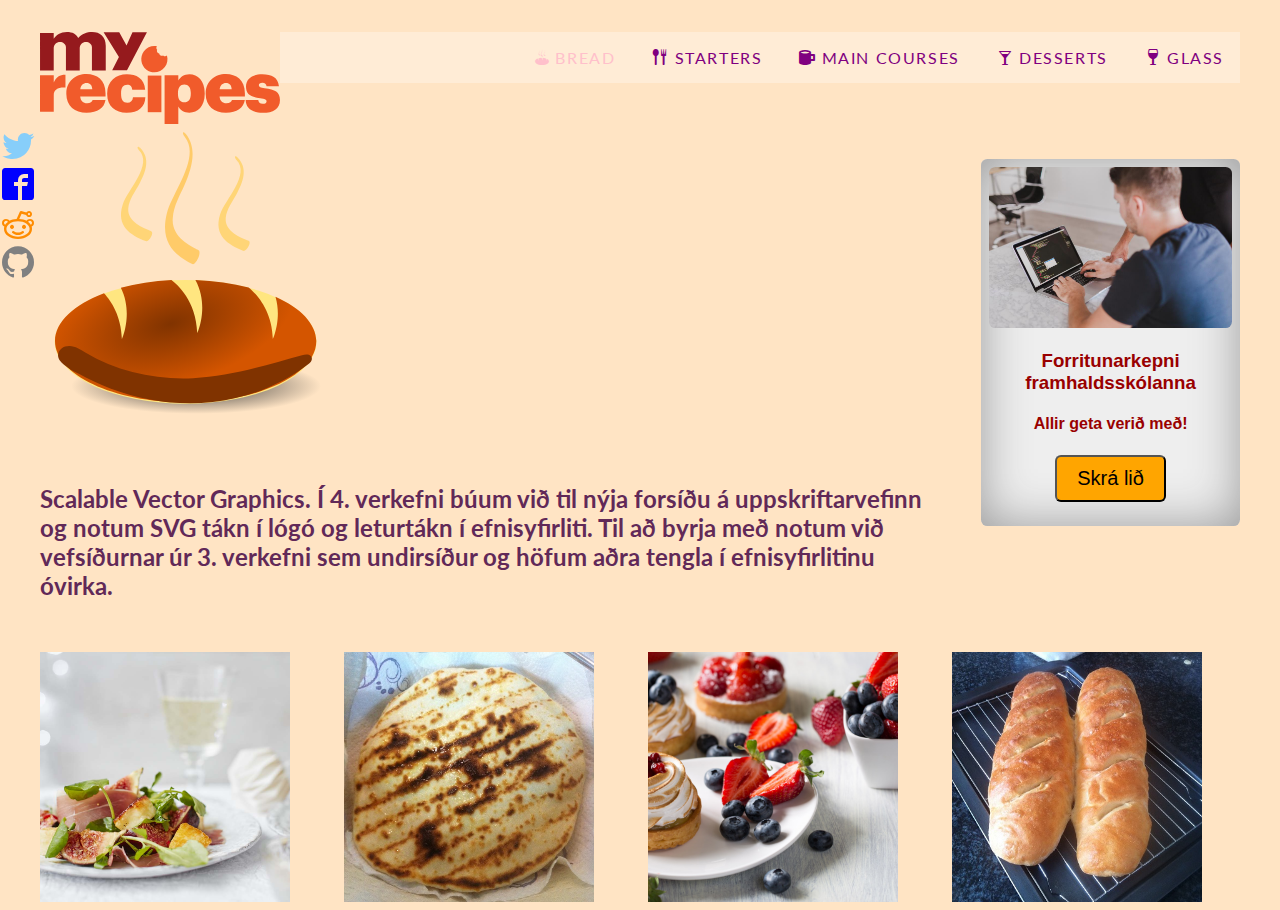
==== index.html @ 911eb3d3 "Ég er búinn með basic uppsetningu á aukaverkefninu en þarf að fípússa það þegar ég er búinn með aðal" ====
<!DOCTYPE html>

<html lang="en">
<head>
    <meta charset="UTF-8">
    <meta name="viewport" content="width=device-width, initial-scale=1.0">
    <meta http-equiv="X-UA-Compatible" content="ie=edge">
    <!--link rel="stylesheet" href="https://cdn.jsdelivr.net/npm/picnic@6.5.0/picnic.min.css"-->
    <link href="https://fonts.googleapis.com/css?family=Lato|Lemonada&display=swap" rel="stylesheet">
    <link rel="stylesheet" href="css/styles.min.css">
    <link rel="stylesheet" href="css/sociabutts.min.css">
    <title>My Recipes</title>
</head>
<body class="container">
    <header class="headcol-2">
        <div>
            <a href="index.html">
                <img src="img/my-recipes.svg">
            </a>
        </div>
        <nav cass="topnav">
            <input type="checkbox" id="toggle" class="menuInput">
            <label for="toggle" class="menuLabel"><span class="icon-bread"></span></label>
            <ul class="topmenu">
                <li><a href="bread.html" class="current"><span class="icon-bread"></span>BREAD</a></li>
                <li><a href="#"><span class="icon-spoon-knife"></span>STARTERS</a></li>
                <li><a href="#"><span class="icon-mug"></span>MAIN COURSES</a></li>
                <li><a href="#"><span class="icon-glass2"></span>DESSERTS</a></li>
                <li><a href="#"><span class="icon-glass"></span>GLASS</a></li>
            </ul>
        </nav>
    </header>
    <div class ="sMedia">
    <div class="twitter">
        <a href="https://www.twitter.com" title="twitter">
            <span class="icon-twitter"></span>
        </a>
    </div>
    <div class="facebook">
        <a href="https://www.facebook.com" title="facebook">
            <span class="icon-facebook2"></span>
        </a>
    </div>
    <div class="reddit">
        <a href="https://www.reddit.com" title="reddit">
            <span class="icon-reddit"></span>
        </a>
    </div>
    <div class="github">
        <a href="https://www.github.com" title="github">
            <span class="icon-github"></span>
        </a>
    </div>
</div>
    <main>
        <section class="col-3-1">
            <div class="splashlogo">
                <img src="img/hot_plain_bread2.svg">
            </div>
            <div class="kynning">
                <h2>Scalable Vector Graphics. Í 4. verkefni búum við til nýja forsíðu á uppskriftarvefinn og notum SVG tákn í lógó og leturtákn í efnisyfirliti. Til að byrja með notum við vefsíðurnar úr 3. verkefni sem undirsíður og höfum aðra tengla í efnisyfirlitinu óvirka.</h2>
            </div>
            <div class="auglysing">
                <a href="https://www.ru.is/forritun/skraning/" target="_blank" class="augl">
    <div class="ad">
        <div class="innihald">
            <img src="img/forritun.jpg" class="fade-in">
            <h3 id="intro">Forritunarkepni framhaldsskólanna</h3>
            <h4 id="pepp">Allir geta verið með!</h4>
            <button class="thoughtbot">Skrá lið</button>
        </div>
    </div>
</a>
            </div>
        </section>
        <section class="col-4">
                <img src="img/FigHamStarter.jpg" title="mynd1">    
                <img src="img/naan.jpg" title="mynd2">
                <img src="img/desserts-hero.jpg" title="mynd3">
                <img src="img/bread.jpg" title="mynd4">
        </section>
    </main>
</body>
</html>
---- css/styles.min.css ----
body{background-color:bisque;font-family:'Lato', sans-serif;padding-right:2em;padding-left:2em}h1,h2,h3{color:#612958}.mybutton{background:pink}.card{border-radius:.5em;border:1px solid #7e7e7e;background:#fff url("../img/hot_plain_bread.svg") bottom right no-repeat;-webkit-box-shadow:-5px 10px 10px #afaca8;box-shadow:-5px 10px 10px #afaca8;padding:1em}.card2{border-radius:.5em;border:1px solid #7e7e7e;background:#fff url("../img/hot_plain_bread2.svg") bottom right no-repeat;-webkit-box-shadow:-5px 10px 10px #afaca8;box-shadow:-5px 10px 10px #afaca8;padding:1em}img{max-width:100%;height:auto}.stretch{display:-ms-grid;display:grid;-ms-grid-column-align:stretch;justify-self:stretch}.topmenu a:hover{background-color:orange}.topmenu li{color:black;list-style-type:none}.topmenu span{padding:0.3em}.col-4 img{height:250px;width:250px;-o-object-fit:cover;object-fit:cover}.container{margin-top:2em}.col-2{display:-ms-grid;display:grid;-ms-grid-columns:1fr;grid-template-columns:1fr;grid-gap:2em}.col-3{display:-ms-grid;display:grid;-ms-grid-columns:1fr;grid-template-columns:1fr;grid-gap:2em}.col-4{display:-ms-grid;display:grid;-ms-grid-columns:1fr 1fr;grid-template-columns:1fr 1fr;grid-gap:1em;-webkit-box-align:center;-ms-flex-align:center;align-items:center;margin-top:2em}.topmenu a{color:#6b2d61;text-decoration:none}@media screen and (min-width: 37.5em){.col2{display:-ms-grid;display:grid;-ms-grid-columns:1fr;grid-template-columns:1fr;grid-gap:1em}.col-3{display:-ms-grid;display:grid;-ms-grid-columns:1fr 1fr;grid-template-columns:1fr 1fr;grid-gap:1em}.spashlogo{-ms-grid-row:1;-ms-grid-column:1;grid-area:splashlogo;width:96%}.kynning{-ms-grid-row:2;-ms-grid-column:1;grid-area:kynning}.auglysing{-ms-grid-row:1;-ms-grid-row-span:2;-ms-grid-column:2;grid-area:auglysing;padding:1em;text-align:center}.col-3-1{display:-ms-grid;display:grid;-ms-grid-columns:3.25fr 1fr;grid-template-columns:3.25fr 1fr;grid-gap:2em;grid-template-areas:"splashlogo auglysing" "kynning auglysing"}.headlogo{-ms-grid-row:1;-ms-grid-column:1;grid-area:headlogo}.topnav{-ms-grid-row:1;-ms-grid-column:2;grid-area:topnav}.headcol-2{display:-ms-grid;display:grid;-ms-grid-columns:1fr 4fr;grid-template-columns:1fr 4fr;grid-template-areas:"headlogo topnav"}.topmenu{display:-webkit-box;display:-ms-flexbox;display:flex;-webkit-box-orient:horizontal;-webkit-box-direction:normal;-ms-flex-flow:row;flex-flow:row;-ms-flex-wrap:nowrap;flex-wrap:nowrap;-webkit-box-pack:end;-ms-flex-pack:end;justify-content:flex-end}.topmenu a{color:#6b2d61;text-decoration:none;padding:1em}.col-4{display:-ms-grid;display:grid;-ms-grid-columns:(0.9fr)[4];grid-template-columns:repeat(4, 0.9fr);grid-gap:1em;-webkit-box-align:center;-ms-flex-align:center;align-items:center;margin-top:2em}}@media screen and (min-width: 60em){.col-2{display:-ms-grid;display:grid;-ms-grid-columns:1fr 1fr;grid-template-columns:1fr 1fr;grid-gap:2em}.col-3{display:-ms-grid;display:grid;-ms-grid-columns:1fr 1fr 1fr;grid-template-columns:1fr 1fr 1fr;grid-gap:1em}.splashlogo{-ms-grid-row:1;-ms-grid-column:1;grid-area:splashlogo;width:96%}.kynning{-ms-grid-row:2;-ms-grid-column:1;grid-area:kynning}.auglysing{-ms-grid-row:1;-ms-grid-row-span:2;-ms-grid-column:2;grid-area:auglysing;padding:1em;text-align:center}.col-3-1{display:-ms-grid;display:grid;-ms-grid-columns:3.25fr 1fr;grid-template-columns:3.25fr 1fr;grid-gap:2em;grid-template-areas:"splashlogo auglysing" "kynning auglysing"}.topmenu{display:-webkit-box;display:-ms-flexbox;display:flex;-webkit-box-orient:horizontal;-webkit-box-direction:normal;-ms-flex-flow:row;flex-flow:row;-ms-flex-wrap:nowrap;flex-wrap:nowrap;-webkit-box-pack:end;-ms-flex-pack:end;justify-content:flex-end}.topmenu a{color:#6b2d61;text-decoration:none;padding:1em}.col-4{display:-ms-grid;display:grid;-ms-grid-columns:(0.9fr)[4];grid-template-columns:repeat(4, 0.9fr);grid-gap:1em;-webkit-box-align:center;-ms-flex-align:center;align-items:center;margin-top:2em}}@font-face{font-family:'icomoon';src:url("../fonts/icomoon.eot?j4xeu8");src:url("../fonts/icomoon.eot?j4xeu8#iefix") format("embedded-opentype"),url("../fonts/icomoon.ttf?j4xeu8") format("truetype"),url("../fonts/icomoon.woff?j4xeu8") format("woff"),url("../fonts/icomoon.svg?j4xeu8#icomoon") format("svg");font-weight:normal;font-style:normal;font-display:block}[class^="icon-"],[class*=" icon-"]{font-family:'icomoon' !important;font-style:normal;font-weight:normal;font-variant:normal;text-transform:none;line-height:1;-webkit-font-smoothing:antialiased;-moz-osx-font-smoothing:grayscale}.icon-bread:before{content:"\e900"}.icon-glass:before{content:"\e9a0"}.icon-glass2:before{content:"\e9a1"}.icon-mug:before{content:"\e9a2"}.icon-spoon-knife:before{content:"\e9a3"}.icon-facebook2:before{content:"\ea91"}.icon-twitter:before{content:"\ea96"}.icon-github:before{content:"\eab0"}.icon-reddit:before{content:"\eac6"}.sMedia{display:-webkit-box;display:-ms-flexbox;display:flex;-webkit-box-orient:vertical;-webkit-box-direction:normal;-ms-flex-flow:column;flex-flow:column;position:fixed;-ms-flex-pack:distribute;justify-content:space-around}.sMedia a{-webkit-box-align:right;-ms-flex-align:right;align-items:right;color:white;font-size:2em;color:black;text-decoration:none;list-style-type:none;right:1.2em}.facebook a{color:blue;position:relative}.twitter a{color:lightskyblue;position:relative}.reddit a{color:darkorange;position:relative}.github a{color:gray;position:relative}.ad{text-align:center;width:100%;margin-top:1em;padding:.5em;background-color:#eee;border-radius:.4em;-webkit-box-shadow:inset 0 0 3em #999;box-shadow:inset 0 0 3em #999;overflow:hidden}.augl{text-decoration:none}.innihald{padding-bottom:1em}.innihald h3,.innihald h4{font-family:sans-serif;color:#900}.thoughtbot{position:relative;-webkit-animation:kvikun 4s 1;animation:kvikun 4s 1;border-radius:.3em;background-color:orange;padding:.5em;padding-right:1em;padding-left:1em;font-size:20px}.fade-in{border-radius:.4em;-webkit-animation:fadeIn ease 10s;animation:fadeIn ease 10s}@-webkit-keyframes fadeIn{0%{opacity:0}100%{opacity:1}}@keyframes fadeIn{0%{opacity:0}100%{opacity:1}}@-webkit-keyframes kvikun{0%{left:0;top:-20em}80%{left:0;top:2em}100%{left:0;top:0}}@keyframes kvikun{0%{left:0;top:-20em}80%{left:0;top:2em}100%{left:0;top:0}}#intro{position:relative;-webkit-animation:intro 15s infinite;animation:intro 15s infinite;-webkit-animation-direction:alternate;animation-direction:alternate}@-webkit-keyframes intro{0%{left:-15em}10%{left:0}90%{left:0}100%{left:55em}}@keyframes intro{0%{left:-15em}10%{left:0}90%{left:0}100%{left:55em}}#pepp{position:relative;-webkit-animation:pepp 20s infinite;animation:pepp 20s infinite;animation-direction:reverse;text-decoration:none;font-style:none}@-webkit-keyframes pepp{0%{left:-15em}20%{left:0}90%{left:0}100%{left:55em}}@keyframes pepp{0%{left:-15em}20%{left:0}90%{left:0}100%{left:55em}}.menuInput{display:none}.menuLabel{position:fixed;top:0;right:0;width:2.5em;height:1.6em;color:purple;font-size:1.3em;text-align:left;padding:.5em;-webkit-transition:all .4s ease;transition:all .4s ease;z-index:999}.menuInput:checked+.menuLabel{-webkit-transform:translate(-23px, -3px) rotate(-90deg);transform:translate(-23px, -3px) rotate(-90deg);-webkit-transition:all .5s ease;transition:all .5s ease}.menuInput:checked ~ .topmenu{position:fixed;top:3em;right:0;z-index:980;-webkit-transition:all .5s ease;transition:all .5s ease}.topmenu{display:block;position:fixed;top:3em;right:-15em;z-index:980;padding:0;margin:0;list-style:none;-webkit-transition:all .5s ease;transition:all .5s ease;background-color:rgba(255,255,255,0.8)}.topmenu a{display:block;color:purple;text-decoration:none;text-transform:uppercase;text-align:left;padding:1em;margin:0;letter-spacing:.1em}.topmenu a:hover,.topmenu a:active{color:pink;background-color:#fff}.topmenu a.current{color:pink}@media screen and (min-width: 48em){.topnav{margin:1em 0 0 2em;border-radius:3px}.topmenu{display:-webkit-box;display:-ms-flexbox;display:flex;-webkit-box-orient:horizontal;-webkit-box-direction:normal;-ms-flex-flow:row;flex-flow:row;-webkit-box-pack:end;-ms-flex-pack:end;justify-content:flex-end;position:relative;top:0;right:0;background-color:rgba(255,255,255,0.3);-webkit-transition:none;transition:none}.menuLabel{display:none}}table{border:1px solid #ccc;border-collapse:collapse;margin:0;padding:0;table-layout:fixed;width:100%}table tr{background-color:#f8f8f8;border:1px solid #ddd;padding:.35em}table th,table td{padding:.625em;text-align:center}
/*# sourceMappingURL=styles.min.css.map */
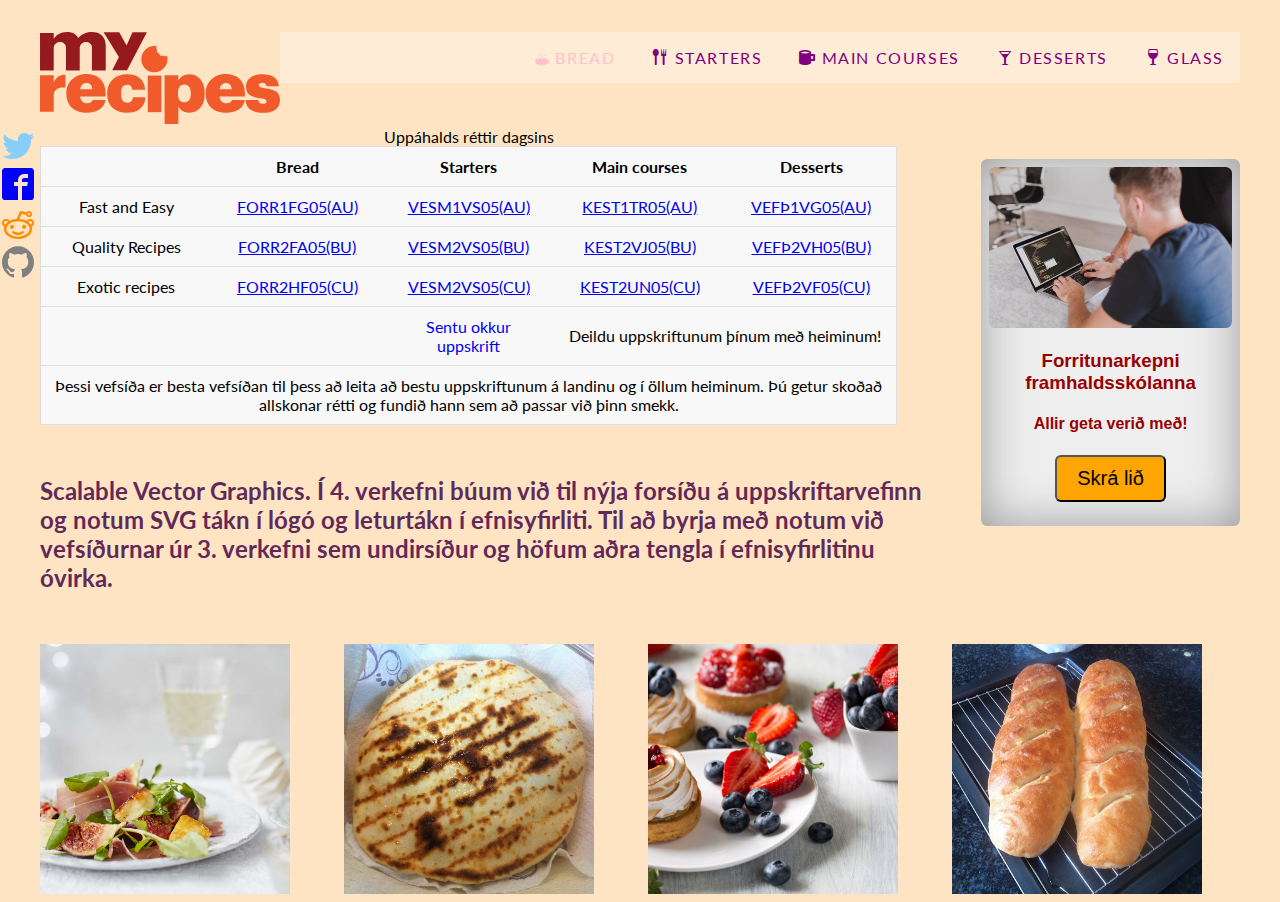
==== commit 8780dd43: "Kláraði meðal annars md töfluna og formið á nýrri vefsíðu" ====
--- a/index.html
+++ b/index.html
@@ -55,7 +55,50 @@
     <main>
         <section class="col-3-1">
             <div class="splashlogo">
-                <img src="img/hot_plain_bread2.svg">
+                <table>
+    <caption>Uppáhalds réttir dagsins</caption>
+    <thead>
+      <tr>
+        <th scope="col"></th>
+        <th scope="col">Bread</th>
+        <th scope="col">Starters</th>
+        <th scope="col">Main courses</th>
+        <th scope="col">Desserts</th>
+      </tr>
+    </thead>
+    <tfoot>
+      <tr>
+        <td></td>
+        <td></td>
+        <td><a href="form.html" class="form">Sentu okkur uppskrift</a></td>
+        <td colspan="2">Deildu uppskriftunum þínum með heiminum!</td>
+      </tr>
+      <tr>
+        <td colspan="5">Þessi vefsíða er besta vefsíðan til þess að leita að bestu uppskriftunum á landinu og í öllum heiminum. Þú getur skoðað allskonar rétti og fundið hann sem að passar við þinn smekk.</td>
+      </tr>
+    </tfoot>
+    <tbody>
+      <tr>
+        <td scope="row" data-label="Difficulty">Fast and Easy</td>
+        <td data-label="Bread"><a href="https://namskra.is/courses/590c780162933a4e9204deef">FORR1FG05(AU)</a></td>
+        <td data-label="Starters"><a href="https://namskra.is/courses/5dd79caae3d27faddc00020c">VESM1VS05(AU)</a></td>
+        <td data-label="Main"><a href="https://namskra.is/courses/591c3b9762933a4e92055936">KEST1TR05(AU)</a></td>
+        <td data-label="Desserts"><a href="https://namskra.is/courses/591c4aeb62933a4e920559b5">VEFÞ1VG05(AU)</a></td>
+      <tr>
+        <td scope="row" data-label="Difficulty">Quality Recipes</td>
+        <td data-label="Bread"><a href="https://namskra.is/courses/5919696b62933a4e9205418c">FORR2FA05(BU)</a></td>
+        <td data-label="Starters"><a href="https://namskra.is/courses/5dd79eebe3d27faddc00022f">VESM2VS05(BU)</a></td>
+        <td data-label="Main"><a href="https://namskra.is/courses/591c3dec62933a4e9205594a">KEST2VJ05(BU)</a></td>
+        <td data-label="Desserts"><a href="https://namskra.is/courses/591c4ca162933a4e920559c0">VEFÞ2VH05(BU)</a></td>
+      </tr>
+        <td scope="row" data-label="Difficulty">Exotic recipes</td>
+        <td data-label="Bread"><a href="https://namskra.is/courses/59196cc162933a4e920541d2">FORR2HF05(CU)</a></td>
+        <td data-label="Starters"><a href="https://namskra.is/courses/5dd7a069e3d27faddc000245">VESM2VS05(CU)</a></td>
+        <td data-label="Main"><a href="https://namskra.is/courses/591c3f8762933a4e92055959">KEST2UN05(CU)</a></td>
+        <td data-label="Desserts"><a href="https://namskra.is/courses/591c4cd162933a4e920559c4">VEFÞ2VF05(CU)</a></td>
+      </tr>
+    </tbody>
+  </table>
             </div>
             <div class="kynning">
                 <h2>Scalable Vector Graphics. Í 4. verkefni búum við til nýja forsíðu á uppskriftarvefinn og notum SVG tákn í lógó og leturtákn í efnisyfirliti. Til að byrja með notum við vefsíðurnar úr 3. verkefni sem undirsíður og höfum aðra tengla í efnisyfirlitinu óvirka.</h2>
--- a/css/styles.min.css
+++ b/css/styles.min.css
@@ -1,4 +1,4 @@
-body{background-color:bisque;font-family:'Lato', sans-serif;padding-right:2em;padding-left:2em}h1,h2,h3{color:#612958}.mybutton{background:pink}.card{border-radius:.5em;border:1px solid #7e7e7e;background:#fff url("../img/hot_plain_bread.svg") bottom right no-repeat;-webkit-box-shadow:-5px 10px 10px #afaca8;box-shadow:-5px 10px 10px #afaca8;padding:1em}.card2{border-radius:.5em;border:1px solid #7e7e7e;background:#fff url("../img/hot_plain_bread2.svg") bottom right no-repeat;-webkit-box-shadow:-5px 10px 10px #afaca8;box-shadow:-5px 10px 10px #afaca8;padding:1em}img{max-width:100%;height:auto}.stretch{display:-ms-grid;display:grid;-ms-grid-column-align:stretch;justify-self:stretch}.topmenu a:hover{background-color:orange}.topmenu li{color:black;list-style-type:none}.topmenu span{padding:0.3em}.col-4 img{height:250px;width:250px;-o-object-fit:cover;object-fit:cover}.container{margin-top:2em}.col-2{display:-ms-grid;display:grid;-ms-grid-columns:1fr;grid-template-columns:1fr;grid-gap:2em}.col-3{display:-ms-grid;display:grid;-ms-grid-columns:1fr;grid-template-columns:1fr;grid-gap:2em}.col-4{display:-ms-grid;display:grid;-ms-grid-columns:1fr 1fr;grid-template-columns:1fr 1fr;grid-gap:1em;-webkit-box-align:center;-ms-flex-align:center;align-items:center;margin-top:2em}.topmenu a{color:#6b2d61;text-decoration:none}@media screen and (min-width: 37.5em){.col2{display:-ms-grid;display:grid;-ms-grid-columns:1fr;grid-template-columns:1fr;grid-gap:1em}.col-3{display:-ms-grid;display:grid;-ms-grid-columns:1fr 1fr;grid-template-columns:1fr 1fr;grid-gap:1em}.spashlogo{-ms-grid-row:1;-ms-grid-column:1;grid-area:splashlogo;width:96%}.kynning{-ms-grid-row:2;-ms-grid-column:1;grid-area:kynning}.auglysing{-ms-grid-row:1;-ms-grid-row-span:2;-ms-grid-column:2;grid-area:auglysing;padding:1em;text-align:center}.col-3-1{display:-ms-grid;display:grid;-ms-grid-columns:3.25fr 1fr;grid-template-columns:3.25fr 1fr;grid-gap:2em;grid-template-areas:"splashlogo auglysing"+body{background-color:bisque;font-family:'Lato', sans-serif;padding-right:2em;padding-left:2em}h1,h2,h3{color:#612958}.mybutton{background:pink}.card{border-radius:.5em;border:1px solid #7e7e7e;background:#fff url("../img/hot_plain_bread.svg") bottom right no-repeat;-webkit-box-shadow:-5px 10px 10px #afaca8;box-shadow:-5px 10px 10px #afaca8;padding:1em}.card2{border-radius:.5em;border:1px solid #7e7e7e;background:#fff url("../img/hot_plain_bread2.svg") bottom right no-repeat;-webkit-box-shadow:-5px 10px 10px #afaca8;box-shadow:-5px 10px 10px #afaca8;padding:1em}img{max-width:100%;height:auto}.stretch{display:-ms-grid;display:grid;-ms-grid-column-align:stretch;justify-self:stretch}.topmenu a:hover{background-color:orange}.topmenu li{color:black;list-style-type:none}.topmenu span{padding:0.3em}.col-4 img{height:250px;width:250px;-o-object-fit:cover;object-fit:cover}.card textarea{width:90%}.col-2{display:-ms-grid;display:grid;-ms-grid-columns:1fr 1fr;grid-template-columns:1fr 1fr;grid-gap:2em}.formid{width:80%}.block{display:block}@media screen and (max-width: 600px){.formid{width:100%}}.container{margin-top:2em}.col-2{display:-ms-grid;display:grid;-ms-grid-columns:1fr;grid-template-columns:1fr;grid-gap:2em}.col-3{display:-ms-grid;display:grid;-ms-grid-columns:1fr;grid-template-columns:1fr;grid-gap:2em}.col-4{display:-ms-grid;display:grid;-ms-grid-columns:1fr 1fr;grid-template-columns:1fr 1fr;grid-gap:1em;-webkit-box-align:center;-ms-flex-align:center;align-items:center;margin-top:2em}.topmenu a{color:#6b2d61;text-decoration:none}@media screen and (min-width: 37.5em){.col2{display:-ms-grid;display:grid;-ms-grid-columns:1fr;grid-template-columns:1fr;grid-gap:1em}.col-3{display:-ms-grid;display:grid;-ms-grid-columns:1fr 1fr;grid-template-columns:1fr 1fr;grid-gap:1em}.spashlogo{-ms-grid-row:1;-ms-grid-column:1;grid-area:splashlogo;width:96%}.kynning{-ms-grid-row:2;-ms-grid-column:1;grid-area:kynning}.auglysing{-ms-grid-row:1;-ms-grid-row-span:2;-ms-grid-column:2;grid-area:auglysing;padding:1em;text-align:center}.col-3-1{display:-ms-grid;display:grid;-ms-grid-columns:3.25fr 1fr;grid-template-columns:3.25fr 1fr;grid-gap:2em;grid-template-areas:"splashlogo auglysing"  "kynning auglysing"}.headlogo{-ms-grid-row:1;-ms-grid-column:1;grid-area:headlogo}.topnav{-ms-grid-row:1;-ms-grid-column:2;grid-area:topnav}.headcol-2{display:-ms-grid;display:grid;-ms-grid-columns:1fr 4fr;grid-template-columns:1fr 4fr;grid-template-areas:"headlogo topnav"}.topmenu{display:-webkit-box;display:-ms-flexbox;display:flex;-webkit-box-orient:horizontal;-webkit-box-direction:normal;-ms-flex-flow:row;flex-flow:row;-ms-flex-wrap:nowrap;flex-wrap:nowrap;-webkit-box-pack:end;-ms-flex-pack:end;justify-content:flex-end}.topmenu a{color:#6b2d61;text-decoration:none;padding:1em}.col-4{display:-ms-grid;display:grid;-ms-grid-columns:(0.9fr)[4];grid-template-columns:repeat(4, 0.9fr);grid-gap:1em;-webkit-box-align:center;-ms-flex-align:center;align-items:center;margin-top:2em}}@media screen and (min-width: 60em){.col-2{display:-ms-grid;display:grid;-ms-grid-columns:1fr 1fr;grid-template-columns:1fr 1fr;grid-gap:2em}.col-3{display:-ms-grid;display:grid;-ms-grid-columns:1fr 1fr 1fr;grid-template-columns:1fr 1fr 1fr;grid-gap:1em}.splashlogo{-ms-grid-row:1;-ms-grid-column:1;grid-area:splashlogo;width:96%}.kynning{-ms-grid-row:2;-ms-grid-column:1;grid-area:kynning}.auglysing{-ms-grid-row:1;-ms-grid-row-span:2;-ms-grid-column:2;grid-area:auglysing;padding:1em;text-align:center}.col-3-1{display:-ms-grid;display:grid;-ms-grid-columns:3.25fr 1fr;grid-template-columns:3.25fr 1fr;grid-gap:2em;grid-template-areas:"splashlogo auglysing"- "kynning auglysing"}.topmenu{display:-webkit-box;display:-ms-flexbox;display:flex;-webkit-box-orient:horizontal;-webkit-box-direction:normal;-ms-flex-flow:row;flex-flow:row;-ms-flex-wrap:nowrap;flex-wrap:nowrap;-webkit-box-pack:end;-ms-flex-pack:end;justify-content:flex-end}.topmenu a{color:#6b2d61;text-decoration:none;padding:1em}.col-4{display:-ms-grid;display:grid;-ms-grid-columns:(0.9fr)[4];grid-template-columns:repeat(4, 0.9fr);grid-gap:1em;-webkit-box-align:center;-ms-flex-align:center;align-items:center;margin-top:2em}}@font-face{font-family:'icomoon';src:url("../fonts/icomoon.eot?j4xeu8");src:url("../fonts/icomoon.eot?j4xeu8#iefix") format("embedded-opentype"),url("../fonts/icomoon.ttf?j4xeu8") format("truetype"),url("../fonts/icomoon.woff?j4xeu8") format("woff"),url("../fonts/icomoon.svg?j4xeu8#icomoon") format("svg");font-weight:normal;font-style:normal;font-display:block}[class^="icon-"],[class*=" icon-"]{font-family:'icomoon' !important;font-style:normal;font-weight:normal;font-variant:normal;text-transform:none;line-height:1;-webkit-font-smoothing:antialiased;-moz-osx-font-smoothing:grayscale}.icon-bread:before{content:"\e900"}.icon-glass:before{content:"\e9a0"}.icon-glass2:before{content:"\e9a1"}.icon-mug:before{content:"\e9a2"}.icon-spoon-knife:before{content:"\e9a3"}.icon-facebook2:before{content:"\ea91"}.icon-twitter:before{content:"\ea96"}.icon-github:before{content:"\eab0"}.icon-reddit:before{content:"\eac6"}.sMedia{display:-webkit-box;display:-ms-flexbox;display:flex;-webkit-box-orient:vertical;-webkit-box-direction:normal;-ms-flex-flow:column;flex-flow:column;position:fixed;-ms-flex-pack:distribute;justify-content:space-around}.sMedia a{-webkit-box-align:right;-ms-flex-align:right;align-items:right;color:white;font-size:2em;color:black;text-decoration:none;list-style-type:none;right:1.2em}.facebook a{color:blue;position:relative}.twitter a{color:lightskyblue;position:relative}.reddit a{color:darkorange;position:relative}.github a{color:gray;position:relative}.ad{text-align:center;width:100%;margin-top:1em;padding:.5em;background-color:#eee;border-radius:.4em;-webkit-box-shadow:inset 0 0 3em #999;box-shadow:inset 0 0 3em #999;overflow:hidden}.augl{text-decoration:none}.innihald{padding-bottom:1em}.innihald h3,.innihald h4{font-family:sans-serif;color:#900}.thoughtbot{position:relative;-webkit-animation:kvikun 4s 1;animation:kvikun 4s 1;border-radius:.3em;background-color:orange;padding:.5em;padding-right:1em;padding-left:1em;font-size:20px}.fade-in{border-radius:.4em;-webkit-animation:fadeIn ease 10s;animation:fadeIn ease 10s}@-webkit-keyframes fadeIn{0%{opacity:0}100%{opacity:1}}@keyframes fadeIn{0%{opacity:0}100%{opacity:1}}@-webkit-keyframes kvikun{0%{left:0;top:-20em}80%{left:0;top:2em}100%{left:0;top:0}}@keyframes kvikun{0%{left:0;top:-20em}80%{left:0;top:2em}100%{left:0;top:0}}#intro{position:relative;-webkit-animation:intro 15s infinite;animation:intro 15s infinite;-webkit-animation-direction:alternate;animation-direction:alternate}@-webkit-keyframes intro{0%{left:-15em}10%{left:0}90%{left:0}100%{left:55em}}@keyframes intro{0%{left:-15em}10%{left:0}90%{left:0}100%{left:55em}}#pepp{position:relative;-webkit-animation:pepp 20s infinite;animation:pepp 20s infinite;animation-direction:reverse;text-decoration:none;font-style:none}@-webkit-keyframes pepp{0%{left:-15em}20%{left:0}90%{left:0}100%{left:55em}}@keyframes pepp{0%{left:-15em}20%{left:0}90%{left:0}100%{left:55em}}.menuInput{display:none}.menuLabel{position:fixed;top:0;right:0;width:2.5em;height:1.6em;color:purple;font-size:1.3em;text-align:left;padding:.5em;-webkit-transition:all .4s ease;transition:all .4s ease;z-index:999}.menuInput:checked+.menuLabel{-webkit-transform:translate(-23px, -3px) rotate(-90deg);transform:translate(-23px, -3px) rotate(-90deg);-webkit-transition:all .5s ease;transition:all .5s ease}.menuInput:checked ~ .topmenu{position:fixed;top:3em;right:0;z-index:980;-webkit-transition:all .5s ease;transition:all .5s ease}.topmenu{display:block;position:fixed;top:3em;right:-15em;z-index:980;padding:0;margin:0;list-style:none;-webkit-transition:all .5s ease;transition:all .5s ease;background-color:rgba(255,255,255,0.8)}.topmenu a{display:block;color:purple;text-decoration:none;text-transform:uppercase;text-align:left;padding:1em;margin:0;letter-spacing:.1em}.topmenu a:hover,.topmenu a:active{color:pink;background-color:#fff}.topmenu a.current{color:pink}@media screen and (min-width: 48em){.topnav{margin:1em 0 0 2em;border-radius:3px}.topmenu{display:-webkit-box;display:-ms-flexbox;display:flex;-webkit-box-orient:horizontal;-webkit-box-direction:normal;-ms-flex-flow:row;flex-flow:row;-webkit-box-pack:end;-ms-flex-pack:end;justify-content:flex-end;position:relative;top:0;right:0;background-color:rgba(255,255,255,0.3);-webkit-transition:none;transition:none}.menuLabel{display:none}}table{border:1px solid #ccc;border-collapse:collapse;margin:0;padding:0;table-layout:fixed;width:100%}table tr{background-color:#f8f8f8;border:1px solid #ddd;padding:.35em}table th,table td{padding:.625em;text-align:center}
+ "kynning auglysing"}.topmenu{display:-webkit-box;display:-ms-flexbox;display:flex;-webkit-box-orient:horizontal;-webkit-box-direction:normal;-ms-flex-flow:row;flex-flow:row;-ms-flex-wrap:nowrap;flex-wrap:nowrap;-webkit-box-pack:end;-ms-flex-pack:end;justify-content:flex-end}.topmenu a{color:#6b2d61;text-decoration:none;padding:1em}.col-4{display:-ms-grid;display:grid;-ms-grid-columns:(0.9fr)[4];grid-template-columns:repeat(4, 0.9fr);grid-gap:1em;-webkit-box-align:center;-ms-flex-align:center;align-items:center;margin-top:2em}}@font-face{font-family:'icomoon';src:url("../fonts/icomoon.eot?j4xeu8");src:url("../fonts/icomoon.eot?j4xeu8#iefix") format("embedded-opentype"),url("../fonts/icomoon.ttf?j4xeu8") format("truetype"),url("../fonts/icomoon.woff?j4xeu8") format("woff"),url("../fonts/icomoon.svg?j4xeu8#icomoon") format("svg");font-weight:normal;font-style:normal;font-display:block}[class^="icon-"],[class*=" icon-"]{font-family:'icomoon' !important;font-style:normal;font-weight:normal;font-variant:normal;text-transform:none;line-height:1;-webkit-font-smoothing:antialiased;-moz-osx-font-smoothing:grayscale}.icon-bread:before{content:"\e900"}.icon-glass:before{content:"\e9a0"}.icon-glass2:before{content:"\e9a1"}.icon-mug:before{content:"\e9a2"}.icon-spoon-knife:before{content:"\e9a3"}.icon-facebook2:before{content:"\ea91"}.icon-twitter:before{content:"\ea96"}.icon-github:before{content:"\eab0"}.icon-reddit:before{content:"\eac6"}.sMedia{display:-webkit-box;display:-ms-flexbox;display:flex;-webkit-box-orient:vertical;-webkit-box-direction:normal;-ms-flex-flow:column;flex-flow:column;position:fixed;-ms-flex-pack:distribute;justify-content:space-around}.sMedia a{-webkit-box-align:right;-ms-flex-align:right;align-items:right;color:white;font-size:2em;color:black;text-decoration:none;list-style-type:none;right:1.2em}.facebook a{color:blue;position:relative}.twitter a{color:lightskyblue;position:relative}.reddit a{color:darkorange;position:relative}.github a{color:gray;position:relative}.ad{text-align:center;width:100%;margin-top:1em;padding:.5em;background-color:#eee;border-radius:.4em;-webkit-box-shadow:inset 0 0 3em #999;box-shadow:inset 0 0 3em #999;overflow:hidden}.augl{text-decoration:none}.innihald{padding-bottom:1em}.innihald h3,.innihald h4{font-family:sans-serif;color:#900}.thoughtbot{position:relative;-webkit-animation:kvikun 4s 1;animation:kvikun 4s 1;border-radius:.3em;background-color:orange;padding:.5em;padding-right:1em;padding-left:1em;font-size:20px}.fade-in{border-radius:.4em;-webkit-animation:fadeIn ease 10s;animation:fadeIn ease 10s}@-webkit-keyframes fadeIn{0%{opacity:0}100%{opacity:1}}@keyframes fadeIn{0%{opacity:0}100%{opacity:1}}@-webkit-keyframes kvikun{0%{left:0;top:-20em}80%{left:0;top:2em}100%{left:0;top:0}}@keyframes kvikun{0%{left:0;top:-20em}80%{left:0;top:2em}100%{left:0;top:0}}#intro{position:relative;-webkit-animation:intro 15s infinite;animation:intro 15s infinite;-webkit-animation-direction:alternate;animation-direction:alternate}@-webkit-keyframes intro{0%{left:-15em}10%{left:0}90%{left:0}100%{left:55em}}@keyframes intro{0%{left:-15em}10%{left:0}90%{left:0}100%{left:55em}}#pepp{position:relative;-webkit-animation:pepp 20s infinite;animation:pepp 20s infinite;animation-direction:reverse;text-decoration:none;font-style:none}@-webkit-keyframes pepp{0%{left:-15em}20%{left:0}90%{left:0}100%{left:55em}}@keyframes pepp{0%{left:-15em}20%{left:0}90%{left:0}100%{left:55em}}.menuInput{display:none}.menuLabel{position:fixed;top:0;right:0;width:2.5em;height:1.6em;color:purple;font-size:1.3em;text-align:left;padding:.5em;-webkit-transition:all .4s ease;transition:all .4s ease;z-index:999}.menuInput:checked+.menuLabel{-webkit-transform:translate(-23px, -3px) rotate(-90deg);transform:translate(-23px, -3px) rotate(-90deg);-webkit-transition:all .5s ease;transition:all .5s ease}.menuInput:checked ~ .topmenu{position:fixed;top:3em;right:0;z-index:980;-webkit-transition:all .5s ease;transition:all .5s ease}.topmenu{display:block;position:fixed;top:3em;right:-15em;z-index:980;padding:0;margin:0;list-style:none;-webkit-transition:all .5s ease;transition:all .5s ease;background-color:rgba(255,255,255,0.8)}.topmenu a{display:block;color:purple;text-decoration:none;text-transform:uppercase;text-align:left;padding:1em;margin:0;letter-spacing:.1em}.topmenu a:hover,.topmenu a:active{color:pink;background-color:#fff}.topmenu a.current{color:pink}@media screen and (min-width: 48em){.topnav{margin:1em 0 0 2em;border-radius:3px}.topmenu{display:-webkit-box;display:-ms-flexbox;display:flex;-webkit-box-orient:horizontal;-webkit-box-direction:normal;-ms-flex-flow:row;flex-flow:row;-webkit-box-pack:end;-ms-flex-pack:end;justify-content:flex-end;position:relative;top:0;right:0;background-color:rgba(255,255,255,0.3);-webkit-transition:none;transition:none}.menuLabel{display:none}}table{border:1px solid #ccc;border-collapse:collapse;margin:0;padding:0;table-layout:fixed;width:100%}table tr{background-color:#f8f8f8;border:1px solid #ddd;padding:.35em}table th,table td{padding:.625em;text-align:center}.form{text-decoration:none}@media screen and (max-width: 600px){table thead{border:none;clip:rect(0 0 0 0);height:1px;margin:-1px;overflow:hidden;padding:0;position:absolute;width:1px}table tr{border-bottom:3px solid #ddd;display:block}table td{border-bottom:1px solid #ddd;display:block;text-align:right}table td::before{content:attr(data-label);float:left}}
 /*# sourceMappingURL=styles.min.css.map */